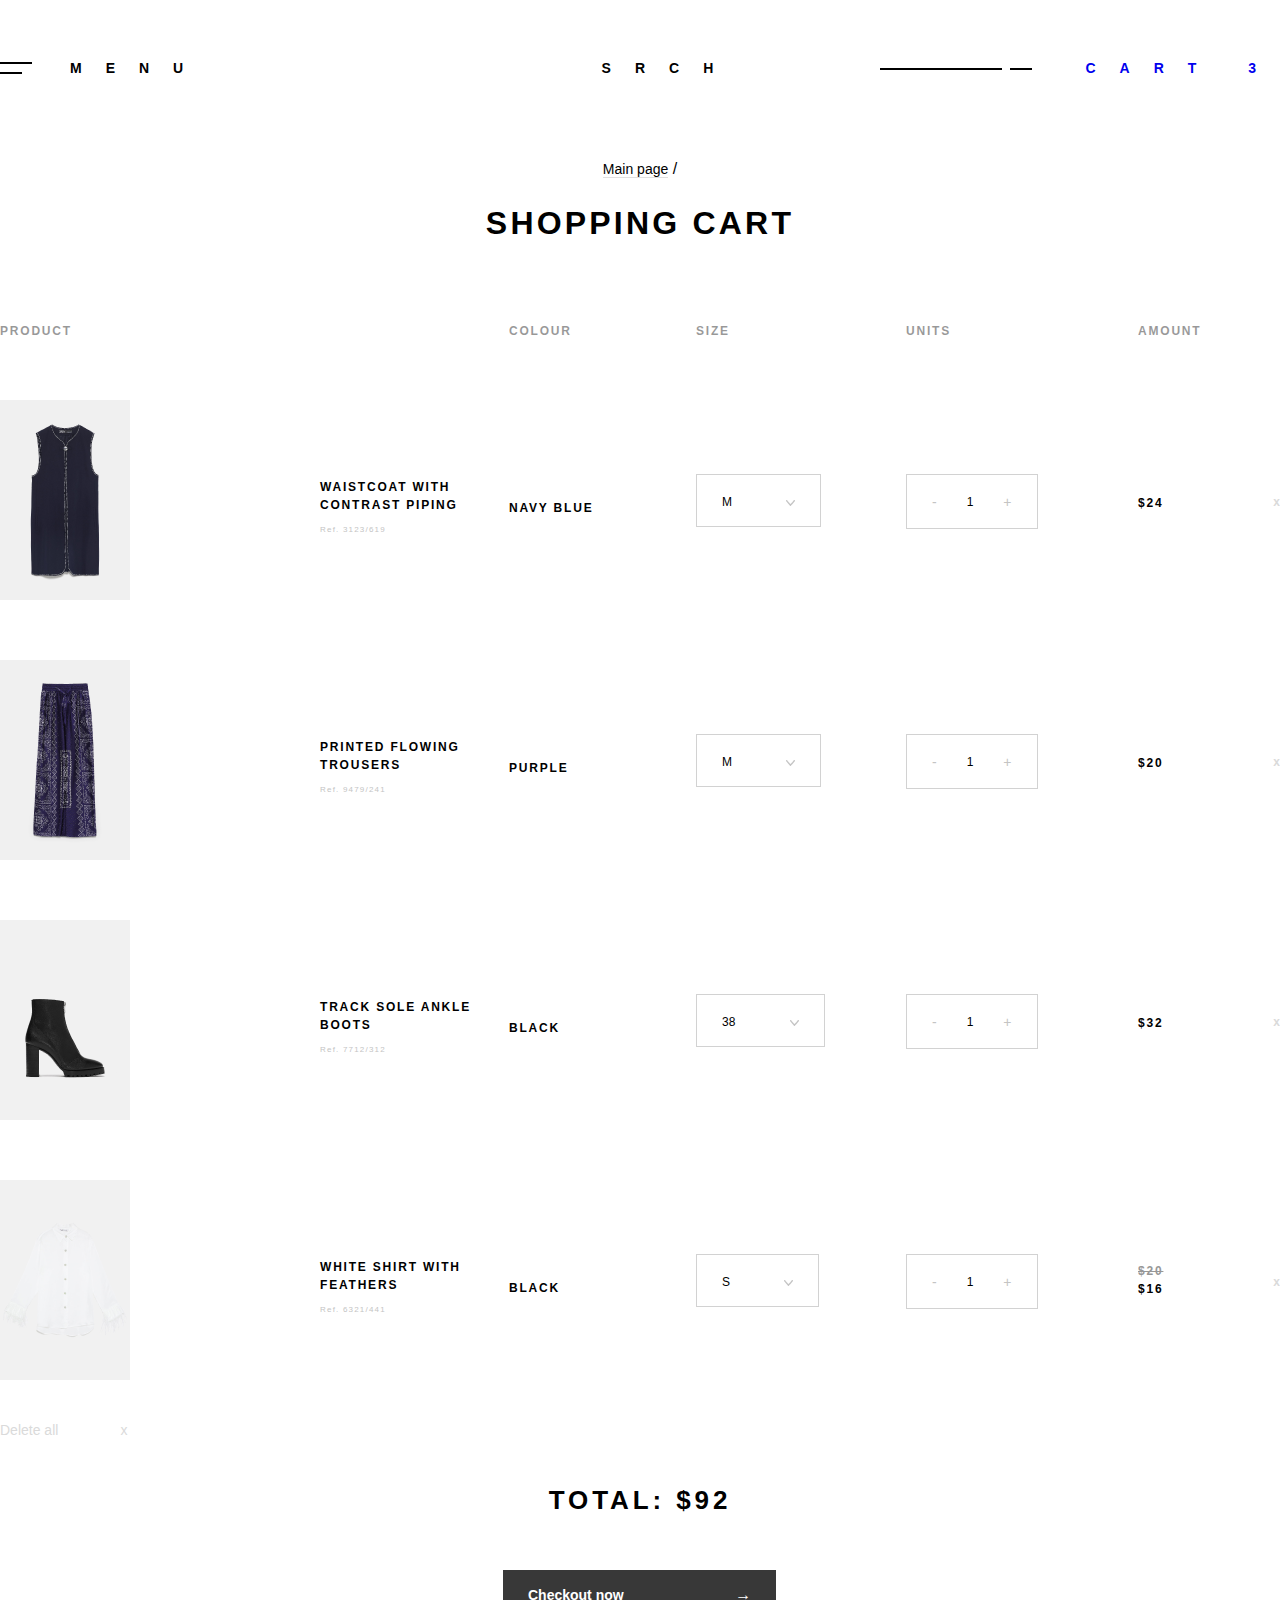
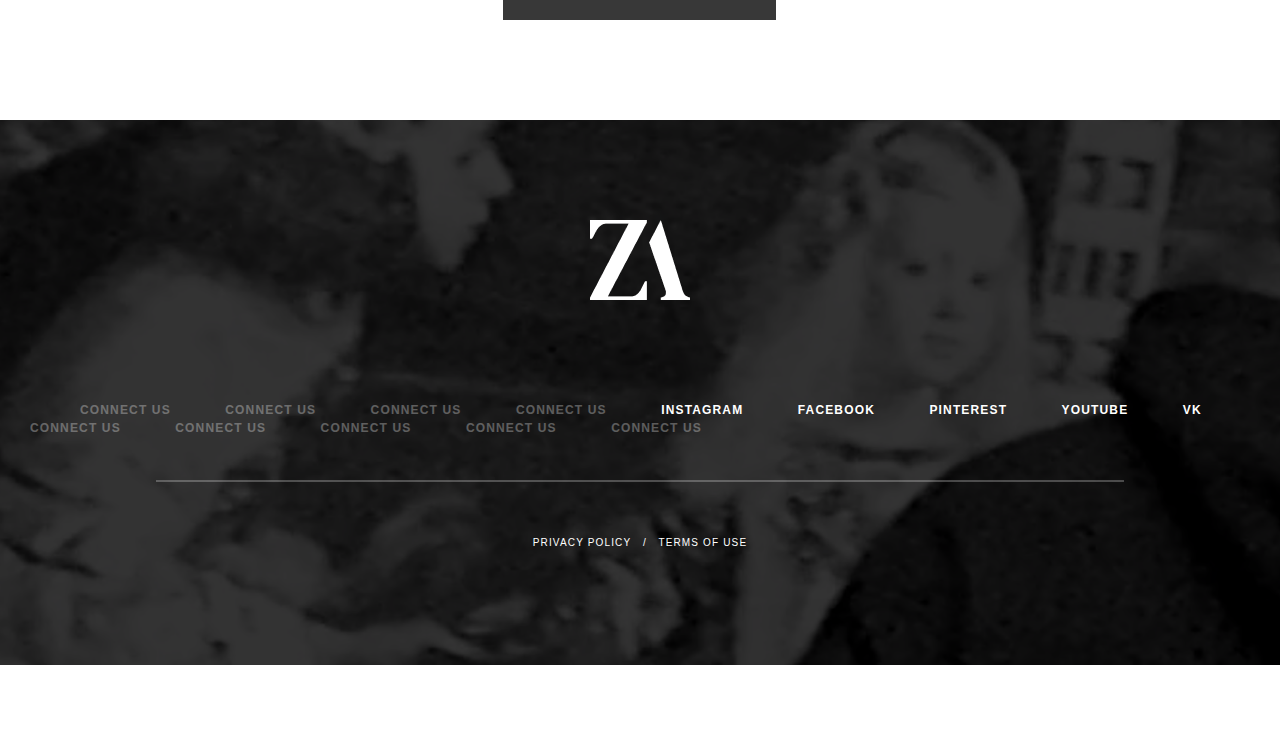
==== cart.html @ 87882a33 "Add files via upload" ====
<!DOCTYPE html>
<html lang="en">
<head>
    <meta charset="UTF-8">
    <meta http-equiv="X-UA-Compatible" content="IE=edge">
    <meta name="viewport" content="width=device-width, initial-scale=1.0">
    <title>ZARA</title>
    <link rel="stylesheet" href="style.css">
</head>
<body>
    <div class="header">
        <div class="menum">
            <div class="menu">    
                <div class="line1"></div>
                <div class="line2"></div>
                <a>MENU</a>
            </div>
        </div>
        <div class="srch">
            <a>SRCH</a>
        </div>
        <div class="cartm">
            <div class="cart">
                <div class="line3"></div>
                <div class="line4"></div>
                <a href="cart.html">CART 3</a>
            </div>
        </div>
    </div>

    <div class="cartscreen">
        <div class="slinks">
            <a href="index.html">Main page</a> /
            <h2>SHOPPING CART</h2>
        </div>
       <div class="carttable">
            <div class="tableheader">
                <span class="tableheader-product">PRODUCT</span>
                <span class="tableheader-colour">COLOUR</span>
                <span class="tableheader-size">SIZE</span>
                <span class="tableheader-units">UNITS</span>
                <span class="tableheader-amount">AMOUNT</span>
            </div>
            <div class="productcart">
                <img src="product1.png" alt="product1">
                <div class="productcartname">
                    <h1>WAISTCOAT WITH CONTRAST PIPING</h1>
                    <p>Ref. 3123/619</p>
                </div>
                <div class="productcartcolour">
                    <h1>NAVY BLUE</h1>
                </div>
                <div class="productcartsize">
                    <span>M</span>
                    <img src="Path.png" alt="Path">
                </div>
                <div class="productcartunits">
                    <span>-</span>
                    <div class="productcartunits-number">
                        <span>1</span>
                    </div>
                    <span>+</span>
                </div>
                <div class="productcartamount">
                    <h3>$24</h3>
                </div>
                <div class="x">
                    <h3>x</h3>
                </div>
            </div>
            <div class="productcart">
                <img src="product2.png" alt="product2">
                <div class="productcartname">
                    <h1>PRINTED FLOWING TROUSERS</h1>
                    <p>Ref. 9479/241</p>
                </div>
                <div class="productcartcolour">
                    <h1>PURPLE</h1>
                </div>
                <div class="productcartsize">
                    <span>M</span>
                    <img src="Path.png" alt="Path">
                </div>
                <div class="productcartunits">
                    <span>-</span>
                    <div class="productcartunits-number">
                        <span>1</span>
                    </div>
                    <span>+</span>
                </div>
                <div class="productcartamount">
                    <h3>$20</h3>
                </div>
                <div class="x">
                    <h3>x</h3>
                </div>
            </div>
            <div class="productcart">
                <img src="product3.png" alt="product3">
                <div class="productcartname">
                    <h1>TRACK SOLE ANKLE BOOTS</h1>
                    <p>Ref. 7712/312</p>
                </div>
                <div class="productcartcolour">
                    <h1>BLACK</h1>
                </div>
                <div class="productcartsize">
                    <span>38</span>
                    <img src="Path.png" alt="Path">
                </div>
                <div class="productcartunits">
                    <span>-</span>
                    <div class="productcartunits-number">
                        <span>1</span>
                    </div>
                    <span>+</span>
                </div>
                <div class="productcartamount">
                    <h3>$32</h3>
                </div>
                <div class="x">
                    <h3>x</h3>
                </div>
            </div>
            <div class="productcart">
                <img src="product4.png" alt="product4">
                <div class="productcartname">
                    <h1>WHITE SHIRT WITH FEATHERS</h1>
                    <p>Ref. 6321/441</p>
                </div>
                <div class="productcartcolour">
                    <h1>BLACK</h1>
                </div>
                <div class="productcartsize">
                    <span>S</span>
                    <img src="Path.png" alt="Path">
                </div>
                <div class="productcartunits">
                    <span>-</span>
                    <div class="productcartunits-number">
                        <span>1</span>
                    </div>
                    <span>+</span>
                </div>
                <div class="productcartamountwithdiscount">
                    <h3 class="discount">$20</h3>
                    <h3>$16</h3>
                </div>
                <div class="x">
                    <h3>x</h3>
                </div>
            </div>
            <div class="deleteall">
                <span>Delete all</span>
                <div class="xspan">
                    <span>x</span>
                </div>
            </div>
       </div>
       <div class="checkout">
            <div class="totalamount">
                <span>TOTAL: $92</span>
            </div>
            <div class="checkoutnow">
                <span class="CN">Checkout now</span>
                <span class="CNright">→</span>
            </div>
       </div>
    </div>

    <div class="footer">
        <img src="Logo white.png" alt="Logo">
        <div class="sm">
            <span> </span>
            <span>CONNECT US</span>
            <span>CONNECT US</span>
            <span>CONNECT US</span>
            <span>CONNECT US</span>
            <a href="https://instagram.com">INSTAGRAM</a>
            <a href="https://facebook.com">FACEBOOK</a>
            <a href="https://pinterest.com">PINTEREST</a>
            <a href="https://youtube.com">YOUTUBE</a>
            <a href="https://vk.com">VK</a>
            <span>CONNECT US</span>
            <span>CONNECT US</span>
            <span>CONNECT US</span>
            <span>CONNECT US</span>
            <span>CONNECT US</span>
        </div>
        <hr>
        <div class="PP">
            <a href="https://google.com">PRIVACY POLICY &nbsp;&nbsp;/&nbsp;&nbsp; TERMS OF USE</a>
        </div>    
    </div>
</body>
</html>
---- style.css ----
@import url('https://fonts.googleapis.com/css2?family=Lato:wght@300;400;700;900&display=swap');

body{
font-family: 'Edu TAS Beginner', cursive;
font-family: 'Lato', sans-serif;
font-family: 'Nunito Sans', sans-serif;
max-width: 1920px;
margin: auto;
}

.header{
    max-width: 1920px;
    display: flex;
    font-weight: bolder;
    letter-spacing: 1.5rem;
    font-size: 14px;
    padding: 60px 100px;
    position: relative;
}

.header a{
    text-decoration: none;
}

.header a:visited{
    color: black;
}

.srch{
    position: absolute;
    left: 47%;

}

.menum{
    position: absolute;
    left: 0;
}

.cartm{
    position: absolute;
    right: 0;
}

.line1{
    width: 30px;
    border: 1px solid black;
    top: 2px;
    position: absolute;
}

.line2{
    width: 20px;
    border: 1px solid black;
    position: absolute;
    top: 12px;
}

.menu{
    position: relative;
    width: 200px;
    margin-left: 0;
}

.menu a{
    left: 70px;
    position: absolute;
}

.cart{
    position: relative;
    width: 400px;
    margin-right: 0;
}

.cart a{
    position: absolute;
    right: 0;
}

.line3{
    width: 120px;
    border: 1px solid black;
    position: absolute;
    top: 8px;
}

.line4{
    width: 20px;
    border: 1px solid black;
    position: absolute;
    top: 8px;
    left: 130px;
}

.header a{
    margin: auto;
}

.footer{
    background-image: url(Footer.png);
    max-width: 1920px;
    height: 510px;
    padding-top: 100px;
}

.footer img{
    display: block;
    margin: auto;
}

.sm{    
    margin-top: 100px;
    margin-bottom: 55px;
    margin-left: 30px;
    position: absolute;
    height: 20px;
}

.sm span{
    font-size: 12px;
    color: #fff;
    letter-spacing: 1.15px;
    margin-right: 50px;
    opacity: 30%;
    font-weight: bold;    
}

.sm a{
    font-size: 12px;
    text-decoration: none;
    color: #fff;
    letter-spacing: 1.15px;
    margin-right: 50px;
    font-weight: bold;
}

.footer hr{
    max-width: 966px;
    border: 1px solid white;
    opacity: 25%;
    margin-top: 180px;
    margin-bottom: 50px;
}

.PP a{
    font-size: 10px;
    color: #fff;
    letter-spacing: 1.15px;
    text-decoration: none;
    font-weight: 100;
} 

.PP{
    text-align: center;
}

.main{
    position: relative;
    height: 4533px;
}

.links{
    color: #fff;
}

.links a{
    color: #fff;
    font-size: 14px;
    text-decoration: none;
    border-bottom: #e0e0e0 1px solid;
}

.main h1{
    font-size: 32px;
    color: #fff;
    letter-spacing: 0.4rem;

}

.desc{
    position: absolute;
    top: 370px;
    text-align: center;
    left: 40.5%;
}

main img{
    position: absolute;
}

.i2{
    top: 829px;
    position: absolute;
    left: 100px;
}

.i3{
    top: 1419px;
    right: 100px;
    position: absolute;
}

.i41{
    top: 1870px;
    left: 100px;
    position: absolute;
}

.i42{
    top: 1870px;
    left: 540px;
    position: absolute;
}

.i5{
    top: 2582px;
    right: 100px;
    position: absolute;
}

.i6{
    top: 3160px;
    left: 100px;
    position: absolute;
}

.i71{
    top: 3891px;
    right: 540px;
    position: absolute;
}

.i72{
    top: 3891px;
    right: 100px;
    position: absolute;
}

.slinks{
    display: block;
    max-width: 380px;
    margin: auto;
    text-align: center;
    margin-bottom: 80px;
    margin-top: 40px;
}

.slinks h2{
    font-size: 32px;
    letter-spacing: 0.2rem;
    font-weight: 900;
}

.slinks a{
    font-size: 14px;
    color: black;
    border-bottom: solid #e0e0e0 1px;
    text-decoration: none;
}

.stories{
    max-width: 1920px;
    padding: 0 100px;
}

.mstories{
    padding: 0 220px 100px 220px;
    position: relative;
}

.s2{
    margin: 0 34px;
}

.selected{
    position: absolute;
    top:65px;
    left: 0;
}

.selected h3{
    font-size: 12px;
    letter-spacing: 0.15rem;
}

.line5{
    position: absolute;
    top:85px;
    left: 115px;
    border: 1px solid black;
    width: 130px;
}

hr{
    max-width: 1280px;
    border: 0.5px solid #D2D2D2;
    margin-bottom: 100px;
}

.scontent{
    position: relative;
    max-width: 1280px;
    margin: auto;
    height: 3630px
}

.sc1{
    position: relative;
    width: 769px;
}

.sc1d{
    position: absolute;
    top: 335px;
    right: 0;
    text-align: right;
}

.scontent h1{
    font-size: 52px;
    font-weight: bolder;
    letter-spacing: 0.15em;
    margin-bottom: 0;
}

.scontent p{
    font-size: 14px;
    margin-top: 10px;
}

.sc2{
    position: relative;
    width: 670px;
}

.sc2d{
    position: absolute;
    top: 187px;
    left: 0;
    text-align: left;
}

.sc2 img{
    margin-left: 270px;
}

.sc3{
    width: 450px;

}

.sc3d{
    text-align: center;
}

.sc3 img{
    margin: auto;
    display: block;
}

.sc4{
    position: relative;
    width: 816px;
}

.sc4d{
    position: absolute;
    top: 335px;
    right: 0;
    text-align: right;
}

.sc5{
    position: relative;
    width: 620px;
    margin-bottom: 100px;
}

.sc5d{
    position: absolute;
    top: 187px;
    left: 0;
    text-align: left;
}

.sc5 img{
    margin-left: 220px;
}

.sc1g{
    position: absolute;
    left: 0;
    top: 0;
}

.sc2g{
    position: absolute;
    right: 0;
    top: 560px;
}

.sc3g{
    position: absolute;
    left: 440px;
    top: 1324px;
}

.sc4g{
    position: absolute;
    left: 0;
    top: 2157px;
}

.sc5g{
    position: absolute;
    left: 246px;
    top: 2881px;
}

.productslist{
    width: 1300px;
    margin-top: 50px;
}

.productcard, .productcard2{
    width: fit-content;
    display: inline-block;
}

.productcard2{
    margin: 0 40px;
}

.productcard{
    margin-bottom: 40px;
}

.productcard h1{
    text-align: left;
    margin-top: 22px;
    line-height: 18px;
    letter-spacing: 0.15rem;
    font-size: 12px;
    font-weight: 400;
}

.more{
    margin-top: 60px;
    width: 167px;
    position: relative;
    margin: auto;
    margin-bottom: 100px;
}

.more h2{
    line-height: 21px;
    font-size: 14px;
    letter-spacing: 1.5em;
    font-weight: 700;
}

.line6{
    width: 20px;
    border: 1px solid black;
    position: absolute;
    right: 0;
    top: calc(45%);
}

.productcard span{
    text-align: left;
    margin-top: 6px;
    line-height: 18px;
    letter-spacing: 0.15rem;
    font-size: 12px;
    font-weight: 900;
}

.discount{
    text-align: left;
    margin-top: 6px;
    line-height: 18px;
    letter-spacing: 0.15rem;
    font-size: 12px;
    font-weight: 700;
    color: #313131;
    opacity: 50%;
    text-decoration: line-through;
}

.catalog{
    display: flex;
}

.filters h3{
    font-size: 18px;
    line-height: 27px;
    font-weight: 600;
    margin-top: 0;
    margin-bottom: 30px;
}

.filters{
    position: relative;
    width: 350px;
    height: 670px;
    margin-left: 90px;
    padding-left: 80px;
    margin-top: 50px;
}

.filters hr{
    margin: 50px 0;
}

.line7{
    border: 1px solid black;
    width: 40px;
    position: absolute;
    top: 11px;
    left: 0;
}

.filters1{
    margin-bottom: 30px;
    display: flex;
}

.filters1 span{
    color: #c4c4c4;
    font-size: 14px;
    line-height: 21px;
    margin-left: 40px;
    margin-right: 0;
    font-weight: 300;
    text-align: right;
}

.filters1 h2{
    color: black;
    font-size: 14px;
    line-height: 21px;
    font-weight: 300;
    text-align: right;
    padding: 0;
    margin: 0;
    width: 300px;
}

.plus p{
    width: fit-content;
}

.selectedfilter{
    width: 250px;
}

.selectedsize{
    color: #c4c4c4;
    font-size: 14px;
    line-height: 21px;
    margin-left: 40px;
    margin-right: 0;
    font-weight: 300;
    text-align: right;
    color: black;
}

.filters1 h3{
    font-size: 14px;
    line-height: 21px;
    margin: 0;
    font-weight: 300;
}

.Reset{
    position: absolute;
    bottom: 0;
    right: 0;
}

.Reset span{
    height: 21px;
    font-size: 14px;
    line-height: 21px;
    margin-right: 40px;
    color: #c4c4c4;
}

.line8{
    position: absolute;
    width: 20px;
    border: 1px solid black;
    left: 0;
    top: 310px;
}

.productitem{
    margin-top: 50px;
    display: flex;
}

.productscreengallery{
    position: relative;
}

.productcardscreen2, .productcardscreen3, .productcardscreen4, .productcardscreen5{
    position: absolute;
    left: 770px;
}

.productcardscreen2{
    top: 60px;
}

.productcardscreen3{
    top: 350px;
}

.productcardscreen4{
    top: 640px;
}

.productcardscreen5{
    top: 930px;
}

.productscreendesc{
    width: 620px;
    position: relative;
    margin-left: 260px;
}

.productscreenbreadcrumbs a{
    font-size: 14px;
    line-height: 21px;
    color: black;
    text-decoration: none;
    border-bottom: 1px solid #e0e0e0;
}

.desc-summary{
    display: flex;
    margin-bottom: 40px;
}

.desc-s{
    text-align: left;
}

.desc-s:first-child{
    margin-right: 30px;
    width: 320px;
}

.desc-s p{
    font-size: 14px;
    line-height: 21px;
    margin: 0;
}

.desc-s h3{
    font-size: 12px;
    line-height: 18px;
    letter-spacing: 0.15em;
    color: #313131;
    opacity: 40%;
    margin-bottom: 15px;
}

.desc-s span{
    font-size: 14px;
    line-height: 21px;
    margin: 0;
    opacity: 30%;
}

.choosesize-addtocart{
    display: flex;
}

.choosesize{
    position: relative;
    border: 1px solid #d2d2d2;
    width: 320px;
    height: 52px;
    box-sizing: border-box;
    margin-right: 30px;
}

.choosesize span{
    font-size: 14px;
    line-height: 21px;
    position: absolute;
}

.Csize{
    left: 25px;
    top: 16px;
}

.Ssize{
    top: 16px;
    left: 237px;
}

.choosesize img{
    top: 23px;
    right: 23px;
    position: absolute;
}

.addtocart{
    position: relative;
    color: white;
    width: 270px;
    height: 52px;
    background-color: #383838;   
    margin-bottom: 60px;
}

.ATC{
    position: absolute;
    left: 25px;
    top: 19px;
    font-size: 14px;
}

.ATCplus{
    position: absolute;
    right: 15px;
    top: 19px;
}

.matchwithcards{
    display: flex;
}

.matchwith h2{
    font-size: 12px;
    line-height: 18px;
    letter-spacing: 0.15em;
    color: #313131;
    opacity: 40%;
    margin-bottom: 30px;
}

.matchwithcard{
    width: 180px;
    margin-right: 40px;
    margin-top: 0;
}

.matchwithcard:last-child{
    margin-right: 0px;
}

.matchwithcard h1{
    line-height: 18px;
    font-size: 12px;
    letter-spacing: 0.15em;
    margin-top: 20px;
    margin-bottom: 5px;
}

.matchwithcard span{
    line-height: 18px;
    font-size: 12px;
    letter-spacing: 0.15em;
    font-weight: 900;
    margin-top: 0;
}

.similaritemscards{
    margin-top: 60px;
    display: flex;
}

.similaritemscard{
    width: 400px;
    margin-right: 40px;
}

.similaritemscard:last-child{
    margin-right: 0;
}

.similaritemscard h1{
    line-height: 18px;
    letter-spacing: 0.15em;
    font-size: 12px;
    margin-top: 22px;
    margin-bottom: 6px;
}

.similaritemscard h3{
line-height: 18px;
font-size: 12px;
letter-spacing: 0.15em;
font-weight: 900;
margin-top: 0;
}

.similaritems h2{
    line-height: 39px;
    font-size: 26px;
    letter-spacing: 0.15em;
}

.similaritems{
    margin-top: 100px;
    margin-bottom: 100px;
}

.productcardscreen{
    margin: auto;
    max-width: 1720px;
}

/* Cart screen */

.cartscreen{
    max-width: 1280px;
    margin: auto;
}

.tableheader{
    margin: 80px 0 60px 0;
    position: relative;
    height: 18px;
    width: 1280px;
}

.tableheader span{
    position: absolute;
    opacity: 40%;
    letter-spacing: 0.15em;
    line-height: 18px;
    font-size: 12px;
    font-weight: 600;
}

.tableheader-colour{
    left: 509px;
}

.tableheader-size{
    left: 696px;
}

.tableheader-units{
    left: 906px;
}

.tableheader-amount{
    left: 1138px;
}

.productcart{
    display: flex;
    position: relative;

    margin-top: 60px;
    margin-bottom: 40px;
}

.productcartname h1, .productcartcolour h1{
    line-height: 18px;
    font-size: 12px;
    letter-spacing: 0.15em;
    margin-bottom: 10px;
}

.productcartname p{
    line-height: 12px;
    font-size: 8px;
    letter-spacing: 0.15em;
    color: #c4c4c4;
}

.productcartname{
    width: 180px;
    position: absolute;
    left: 320px;
    top: 70px;
}

.productcartcolour{
    left: 509px;
    top: 91px;
    position: absolute;
}

.productcartsize{
    height: fit-content;
    width: fit-content;
    padding: 17px 25px 15px 25px;
    border: 1px solid #d2d2d2;
    position: absolute;
    box-sizing: border-box;
    left: 696px;
    top: 74px;
}

.productcartsize span{
    line-height: 18px;
    font-size: 12px;
    margin-right: 50px;
}

.productcartunits{
    height: fit-content;
    width: fit-content;
    padding: 17px 25px 15px 25px;
    border: 1px solid #d2d2d2;
    position: absolute;
    box-sizing: border-box;
    left: 906px;
    top: 74px;
    display: flex;
}

.productcartunits span{
    line-height: 21px;
    font-size: 14px;
    color: #c4c4c4;
}

.productcartunits-number span{
    line-height: 18px;
    font-size: 12px;
    color: black;
    margin: 0 30px;
}

.productcartamount{
    position: absolute;
    left: 1138px;
    top: 94px;
}

.productcartamountwithdiscount{
    position: absolute;
    left: 1138px;
    top: 82px;
}

.productcartamount h3, .productcartamountwithdiscount h3{
    line-height: 18px;
    font-size: 12px;
    letter-spacing: 0.15em;
    font-weight: 900;
    margin: 0;
}

.x h3{
    color: #dadada;
    line-height: 12px;
    font-size: 12px;
    position: absolute;
    right: 0;
    top: 96px;
    margin: 0;
}

.xspan span{
    line-height: 12px;
    font-size: 12px;
    margin-left: 62px;
}

.deleteall span{
    line-height: 21px;
    font-size: 14px;
    }

.deleteall{
    color: #dadada;
    display: flex;
    margin-bottom: 40px;
}

.checkoutnow{
    color: white;
    width: fit-content;
    height: fit-content;
    background-color: #383838;   
    margin-bottom: 100px;
    margin-top: 50px;
    padding: 16px 25px;
}

.CN{
    font-weight: 600;
    font-size: 14px;
    margin-right: 107px;
}

.totalamount span{
    line-height: 39px;
    font-size: 26px;
    letter-spacing: 0.15em;
    font-weight: 600;
}

.totalamount{
    text-align: center;
}

.checkout{
    max-width: 274px;
    margin: auto;
}
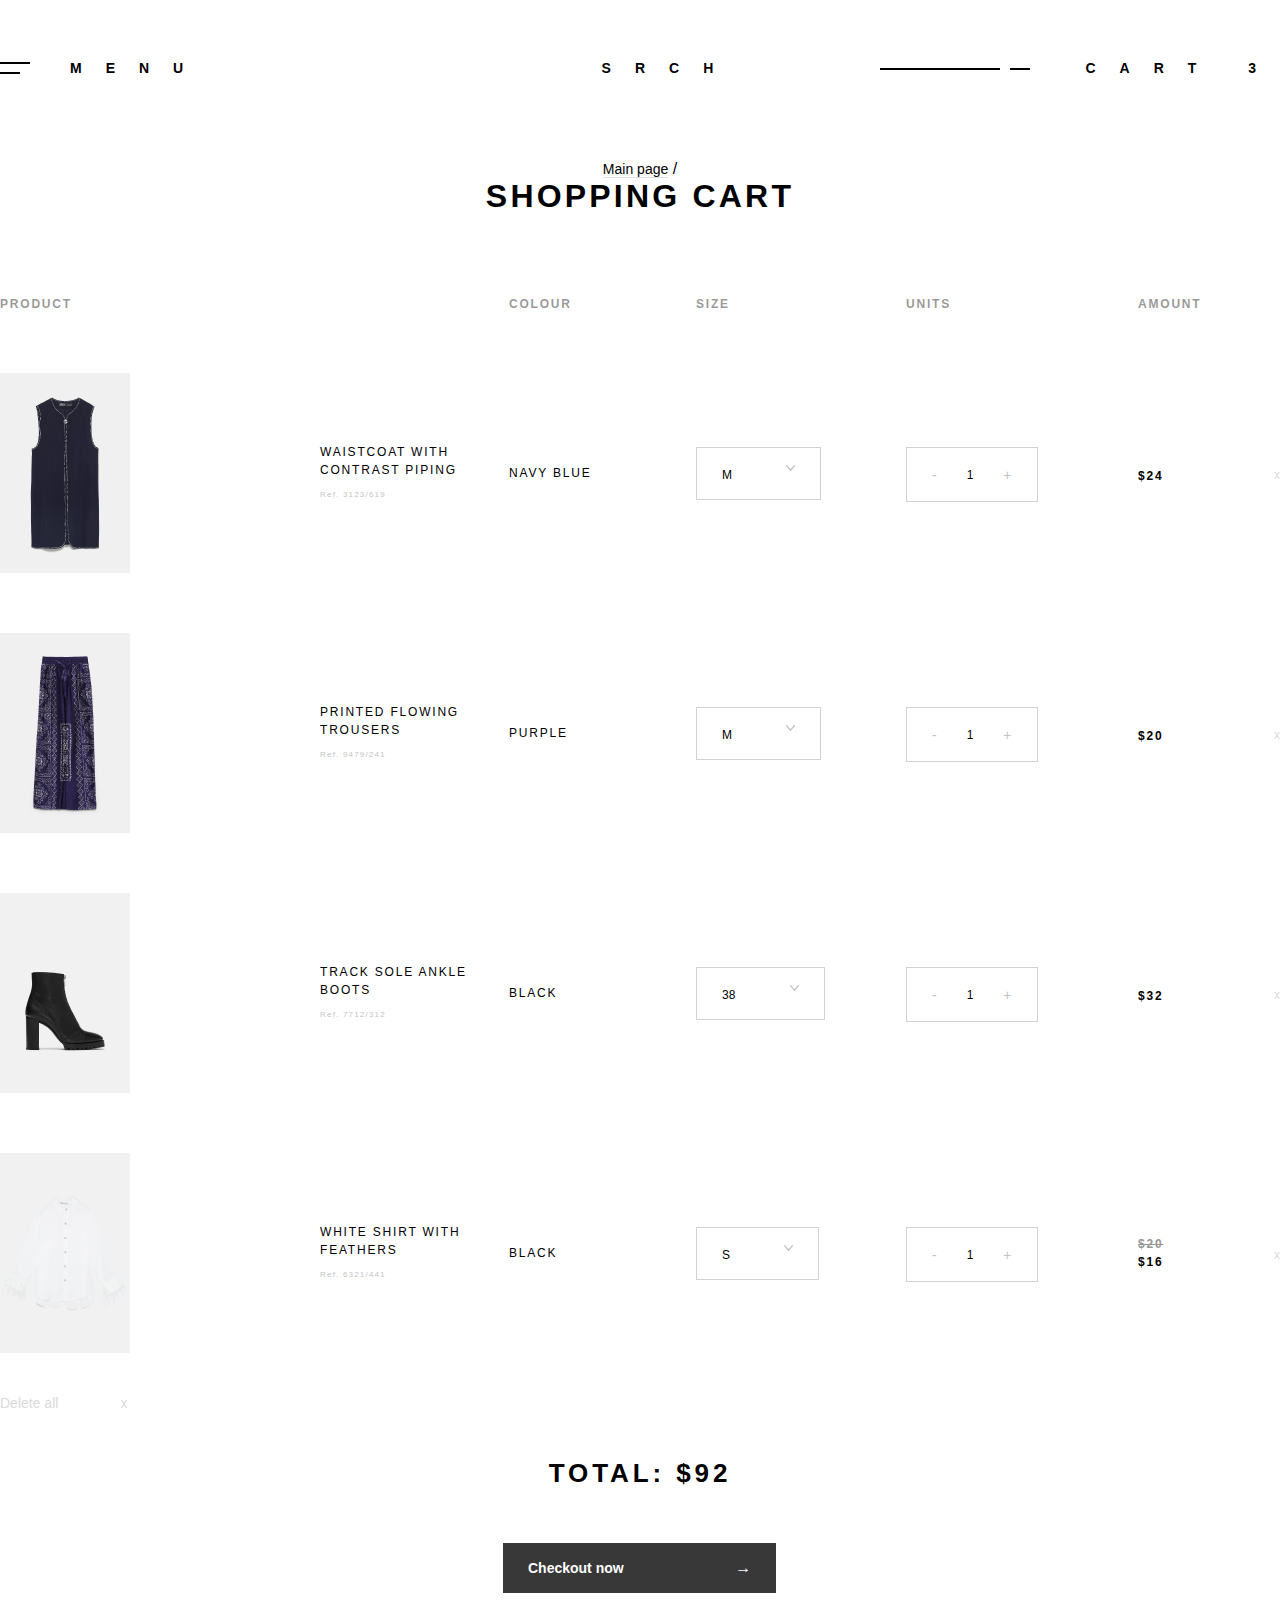
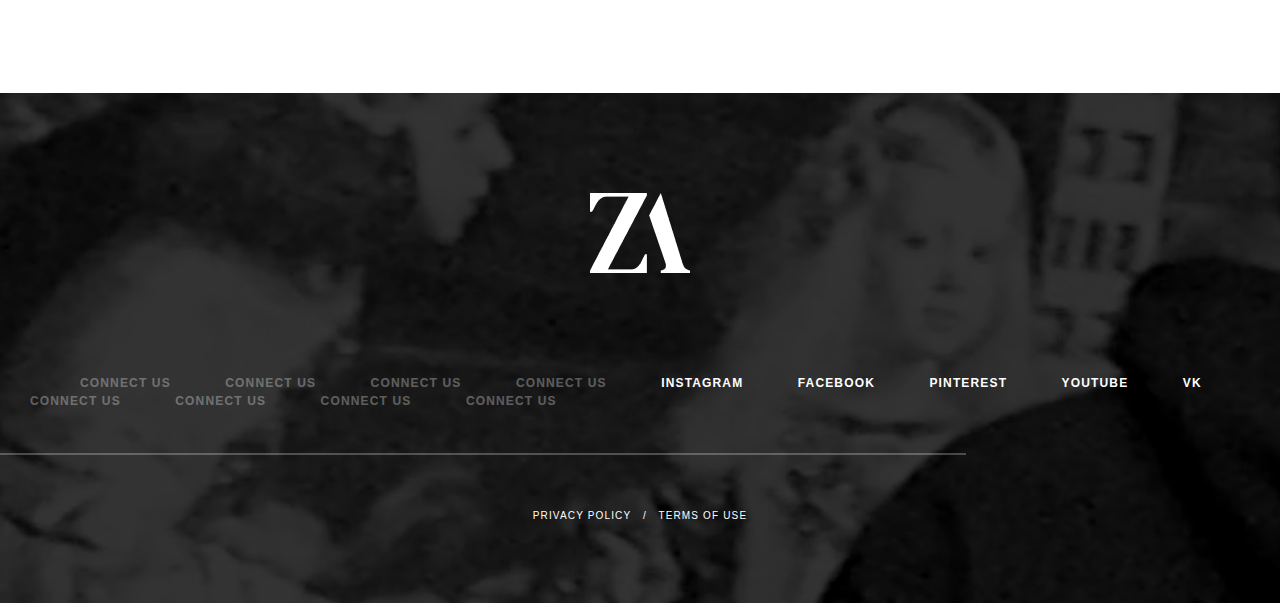
==== commit 6b42cee1: "Add files via upload" ====
--- a/cart.html
+++ b/cart.html
@@ -4,8 +4,9 @@
     <meta charset="UTF-8">
     <meta http-equiv="X-UA-Compatible" content="IE=edge">
     <meta name="viewport" content="width=device-width, initial-scale=1.0">
-    <title>ZARA</title>
+    <title>ZARA / Cart</title>
     <link rel="stylesheet" href="style.css">
+    <link rel="stylesheet" href="media.css">
 </head>
 <body>
     <div class="header">
@@ -13,20 +14,20 @@
             <div class="menu">    
                 <div class="line1"></div>
                 <div class="line2"></div>
-                <a>MENU</a>
-            </div>
-        </div>
-        <div class="srch">
+                <a class="desktop" href="catalog.html">MENU</a>
+            </div>
+        </div>
+        <div class="srch desktop">
             <a>SRCH</a>
         </div>
-        <div class="cartm">
-            <div class="cart">
-                <div class="line3"></div>
-                <div class="line4"></div>
-                <a href="cart.html">CART 3</a>
-            </div>
-        </div>
-    </div>
+            <div class="cartm">
+                <div class="cart">
+                    <div class="line3 desktop"></div>
+                    <div class="line4"></div>
+                    <a href="cart.html">CART 3</a>
+                </div>
+            </div>
+        </div>
 
     <div class="cartscreen">
         <div class="slinks">
@@ -42,13 +43,47 @@
                 <span class="tableheader-amount">AMOUNT</span>
             </div>
             <div class="productcart">
-                <img src="product1.png" alt="product1">
+                <div class="productcard-img">
+                    <img src="product1.png" alt="product1">
+                </div>
+                <div class="productcard-description">
+                    <div class="productcartname">
+                        <h1>WAISTCOAT WITH CONTRAST PIPING</h1>
+                        <p>Ref. 3123/619</p>
+                    </div>
+                    <div class="productcartcolour desktop">
+                        <h1>NAVY BLUE</h1>
+                    </div>
+                    <div class="productcartsize">
+                        <span>M</span>
+                        <img src="Path.png" alt="Path">
+                    </div>
+                    <div class="productcartunits">
+                        <span>-</span>
+                        <div class="productcartunits-number">
+                            <span>1</span>
+                        </div>
+                        <span>+</span>
+                    </div>
+                    <div class="productcartamount">
+                        <h3>$24</h3>
+                    </div>
+                    <div class="x desktop">
+                        <h3>x</h3>
+                    </div>
+                </div>
+            </div>
+            <div class="productcart">
+                <div class="productcard-img">
+                    <img src="product2.png" alt="product2">
+                </div>
+                <div class="productcard-description">
                 <div class="productcartname">
-                    <h1>WAISTCOAT WITH CONTRAST PIPING</h1>
-                    <p>Ref. 3123/619</p>
-                </div>
-                <div class="productcartcolour">
-                    <h1>NAVY BLUE</h1>
+                    <h1>PRINTED FLOWING TROUSERS</h1>
+                    <p>Ref. 9479/241</p>
+                </div>
+                <div class="productcartcolour desktop">
+                    <h1>PURPLE</h1>
                 </div>
                 <div class="productcartsize">
                     <span>M</span>
@@ -62,23 +97,27 @@
                     <span>+</span>
                 </div>
                 <div class="productcartamount">
-                    <h3>$24</h3>
-                </div>
-                <div class="x">
+                    <h3>$20</h3>
+                </div>
+                <div class="x desktop">
                     <h3>x</h3>
                 </div>
             </div>
-            <div class="productcart">
-                <img src="product2.png" alt="product2">
+            </div>
+            <div class="productcart">
+                <div class="productcard-img">
+                    <img src="product3.png" alt="product3">
+                </div>
+                <div class="productcard-description">
                 <div class="productcartname">
-                    <h1>PRINTED FLOWING TROUSERS</h1>
-                    <p>Ref. 9479/241</p>
-                </div>
-                <div class="productcartcolour">
-                    <h1>PURPLE</h1>
+                    <h1>TRACK SOLE ANKLE BOOTS</h1>
+                    <p>Ref. 7712/312</p>
+                </div>
+                <div class="productcartcolour desktop">
+                    <h1>BLACK</h1>
                 </div>
                 <div class="productcartsize">
-                    <span>M</span>
+                    <span>38</span>
                     <img src="Path.png" alt="Path">
                 </div>
                 <div class="productcartunits">
@@ -89,23 +128,27 @@
                     <span>+</span>
                 </div>
                 <div class="productcartamount">
-                    <h3>$20</h3>
-                </div>
-                <div class="x">
+                    <h3>$32</h3>
+                </div>
+                <div class="x desktop">
                     <h3>x</h3>
                 </div>
             </div>
-            <div class="productcart">
-                <img src="product3.png" alt="product3">
+            </div>
+            <div class="productcart">
+                <div class="productcard-img">
+                    <img src="product4.png" alt="product4">
+                </div>
+                <div class="productcard-description">
                 <div class="productcartname">
-                    <h1>TRACK SOLE ANKLE BOOTS</h1>
-                    <p>Ref. 7712/312</p>
-                </div>
-                <div class="productcartcolour">
+                    <h1>WHITE SHIRT WITH FEATHERS</h1>
+                    <p>Ref. 6321/441</p>
+                </div>
+                <div class="productcartcolour desktop">
                     <h1>BLACK</h1>
                 </div>
                 <div class="productcartsize">
-                    <span>38</span>
+                    <span>S</span>
                     <img src="Path.png" alt="Path">
                 </div>
                 <div class="productcartunits">
@@ -115,42 +158,16 @@
                     </div>
                     <span>+</span>
                 </div>
-                <div class="productcartamount">
-                    <h3>$32</h3>
-                </div>
-                <div class="x">
-                    <h3>x</h3>
-                </div>
-            </div>
-            <div class="productcart">
-                <img src="product4.png" alt="product4">
-                <div class="productcartname">
-                    <h1>WHITE SHIRT WITH FEATHERS</h1>
-                    <p>Ref. 6321/441</p>
-                </div>
-                <div class="productcartcolour">
-                    <h1>BLACK</h1>
-                </div>
-                <div class="productcartsize">
-                    <span>S</span>
-                    <img src="Path.png" alt="Path">
-                </div>
-                <div class="productcartunits">
-                    <span>-</span>
-                    <div class="productcartunits-number">
-                        <span>1</span>
-                    </div>
-                    <span>+</span>
-                </div>
                 <div class="productcartamountwithdiscount">
                     <h3 class="discount">$20</h3>
                     <h3>$16</h3>
                 </div>
-                <div class="x">
+                <div class="x desktop">
                     <h3>x</h3>
                 </div>
             </div>
-            <div class="deleteall">
+            </div>
+            <div class="deleteall desktop">
                 <span>Delete all</span>
                 <div class="xspan">
                     <span>x</span>
@@ -171,21 +188,20 @@
     <div class="footer">
         <img src="Logo white.png" alt="Logo">
         <div class="sm">
-            <span> </span>
-            <span>CONNECT US</span>
-            <span>CONNECT US</span>
-            <span>CONNECT US</span>
-            <span>CONNECT US</span>
+            <span class="desktop"> </span>
+            <span class="desktop">CONNECT US</span>
+            <span class="desktop">CONNECT US</span>
+            <span class="desktop">CONNECT US</span>
+            <span class="desktop">CONNECT US</span>
             <a href="https://instagram.com">INSTAGRAM</a>
             <a href="https://facebook.com">FACEBOOK</a>
             <a href="https://pinterest.com">PINTEREST</a>
             <a href="https://youtube.com">YOUTUBE</a>
             <a href="https://vk.com">VK</a>
-            <span>CONNECT US</span>
-            <span>CONNECT US</span>
-            <span>CONNECT US</span>
-            <span>CONNECT US</span>
-            <span>CONNECT US</span>
+            <span class="desktop">CONNECT US</span>
+            <span class="desktop">CONNECT US</span>
+            <span class="desktop">CONNECT US</span>
+            <span class="desktop">CONNECT US</span>
         </div>
         <hr>
         <div class="PP">
--- a/style.css
+++ b/style.css
@@ -1,11 +1,17 @@
 @import url('https://fonts.googleapis.com/css2?family=Lato:wght@300;400;700;900&display=swap');
 
+@import "./reset.css";
+
+.mobile{
+    display: none;
+}
+
 body{
-font-family: 'Edu TAS Beginner', cursive;
-font-family: 'Lato', sans-serif;
-font-family: 'Nunito Sans', sans-serif;
-max-width: 1920px;
-margin: auto;
+    font-family: 'Edu TAS Beginner', cursive;
+    font-family: 'Lato', sans-serif;
+    font-family: 'Nunito Sans', sans-serif;
+    max-width: 1920px;
+    margin: auto;
 }
 
 .header{
@@ -20,6 +26,7 @@
 
 .header a{
     text-decoration: none;
+    color: black;
 }
 
 .header a:visited{
@@ -440,7 +447,7 @@
     text-align: left;
     margin-top: 22px;
     line-height: 18px;
-    letter-spacing: 0.15rem;
+    letter-spacing: 0.15em;
     font-size: 12px;
     font-weight: 400;
 }
--- a/media.css
+++ b/media.css
@@ -0,0 +1,489 @@
+@media (max-width: 700px){
+
+    .mobile{
+        display: block;
+    }
+
+    .desktop{
+        display: none;   
+    }
+
+    .menu{
+        margin-left: 30px;
+    }
+
+    .cart{
+        margin-right: 30px;
+        width: 280px;
+    }
+
+    .cart a{
+        font-size: 14px;
+        line-height: 21px;
+        letter-spacing: 0.7em;
+    }
+
+    /* Style.css copy */
+        
+    .links{
+        color: #fff;
+    }
+
+    .links a{
+        color: #fff;
+        font-size: 14px;
+        text-decoration: none;
+        border-bottom: #e0e0e0 1px solid;
+    }
+
+    .main h1{
+        font-size: 24px;
+        line-height: 36px;
+        font-weight: normal;
+        color: #fff;
+        letter-spacing: 0.15em;
+        margin-top: 20px;
+    }
+
+    .desc{
+        text-align: center;
+        height: 587px;
+        /* min-width: 375px; */
+        background-image: url("./main\ 1\ mob.png");
+        top: 0;
+        left: 0;
+        position: relative;
+        align-items: center;
+        padding-top: 60%;
+        z-index: 0;
+    }
+
+    main img{
+        position: block;
+    }
+
+    .i2c{
+        padding-left: 8%;
+        padding-right: 8%;
+        margin-top: -50px;
+        z-index: 100;
+        position: relative;
+    }
+
+    .i3c, .i5c, .i6c{
+        margin-top: 15px;
+        padding-left: 8%;
+        padding-right: 8%;
+    }
+
+    .i4c, .i7c{
+        margin-top: 15px;
+        display: flex;
+        justify-content: space-between;
+    }
+
+    .i410, .i420, .i710, .i720{
+        max-width: 48%;
+    }
+
+    .i7c{
+        margin-bottom: 60px;
+    }    
+
+    .main{
+        height: fit-content;
+    }
+
+    .sm{
+       margin: 70px 0 0 0; 
+       text-align: center;
+       
+    }
+    .sm a{
+        margin: 0 20px 20px 20px;
+        line-height: 38px;
+     }
+     
+     .footer hr{
+        margin: 200px auto 0 auto;
+        width: 315px;
+     }
+
+     .PP{
+        margin-top: 50px;
+     }
+
+     .line1, .line2, .line3, .line4,.line5,.line6, .line7, .line8, .line9 {
+        background-color: black;
+     }
+
+     .selected{
+        position: absolute;
+        display: block;
+        top: -30px;
+     }
+
+     .line5{
+        width: 130px;
+        position: absolute;
+        top: -24px;
+        left: 220px;
+        margin: 0;
+        padding: 0;
+     }
+
+     .stories{
+        padding: 0 30px;
+     }
+
+     .mstories{
+        padding: 0;
+        position: relative;
+        max-width: 400px;
+        margin: auto;
+    }
+
+     .selected h3{
+        position: static;
+        margin: 0;
+        padding: 0;
+        display: block;
+     }
+
+     .slinks h2{
+        margin-top: 20px;
+     }
+
+     .selected-line{
+        justify-content: space-between;
+        display: flex;
+     }
+
+    hr{
+        width: 315px;
+        margin: 40px auto;
+     }
+
+    .scontent p{
+        display: none;
+     }
+
+    .scontent{
+        padding: 0 30px 60px 30px;
+        position: static;
+        display: flexbox;
+        margin: auto;
+        max-width: 400px;
+    }
+
+    .sc1, .sc3, .sc5{
+        position: static;
+        display: flex;
+        justify-content: space-between;
+        align-items: center;
+        width: 277px;
+    }
+
+    .sc1 img, .sc3 img, .sc5 img{
+        width: 143px;
+        margin: 0;
+    }
+    
+    .sc1d, .sc3d, .sc5d{
+        position: static;
+        top: 335px;
+        right: 0;
+        text-align: left;
+    }
+    
+    .scontent h1{
+        font-size: 18px;
+        font-weight: bolder;
+        line-height: 27px;
+        letter-spacing: 0.15em;
+        margin-bottom: 0;
+        width: 100px;
+    }
+    
+    .scontent p{
+        font-size: 14px;
+        margin-top: 10px;
+    }
+    
+    .sc2, .sc4{
+        position: static;
+        width: 315px;
+        display: flex;
+        justify-content: space-between;
+        align-items: center;
+        flex-direction: row-reverse;
+    }
+    
+    .sc2d, .sc4d{
+        position: static;
+        width: 126px;
+    }
+    
+    .sc2 img, .sc4 img{
+        width: 143px;
+        position: static;
+        margin-left: 0;
+    }
+    
+    .scontent{
+        height: fit-content;
+    }
+    
+    .sc1g, .sc2g, .sc3g, .sc4g, .sc5g{
+        position: static;
+    }
+    
+    .sc2g, .sc3g, .sc4g, .sc5g{
+        margin-top: 40px;;
+    }
+
+    .sc5{
+        margin-bottom: 0;
+    }
+
+    .filters_category{
+        display: flex;
+        justify-content: space-between;
+    }
+
+    .filters{
+        padding: 20px 30px 30px 30px;
+        margin: 0;
+        width: 100%;
+        height: fit-content;
+    }
+
+    .filters_category h3, .filters h3{
+        color: gray;
+        font-size: 18px;
+    }
+    
+    .activefilter h3{
+        color: black;
+    }
+    
+    .filters1{
+        height: fit-content;
+        align-items: flex-start;
+        margin: 0;
+    }
+
+    .filter-filter{
+        display: flex;
+        align-items: center;
+        justify-content: space-between;
+    }
+
+    .filters1 h3{
+        height: fit-content;
+        margin: 0 30px 0 0 ;
+    }
+
+    .catalog{
+        flex-direction: column-reverse;
+        margin: 0;
+        padding: 0;
+        width: 100%;
+    }
+
+    .catalog-hr hr{
+        text-align: center;
+        margin: 30px auto;
+        width: 90%;
+    }
+
+    .productslist-flex{
+        width: 100%;
+        row-gap: 30px; 
+        margin-top: 0px;
+        padding: 0 30px;
+        display: flex;
+        flex-wrap: wrap;
+        justify-content: space-between;
+    }
+
+    
+    .productslist{
+        width: 100%;
+        margin: 0;
+        padding: 0;
+        display: block;
+    }
+    
+    .productcard, .productcard2{
+        width: 143px;
+        margin: 0;
+        padding: 0;
+    }
+
+    .productcard img, .productcard2 img{
+        width: 143px;
+        height: 215px;
+    }
+
+    .productcard h1{
+        font-size: 10px;
+        font-weight: bold;
+    }
+
+    .more{
+        margin: 60px auto;
+    }
+
+    /* Cart screen */
+
+    .cartscreen{
+        padding: 0 30px;
+    }
+    
+    .tableheader{
+        display: none;
+    }
+    
+    .productcart{
+        display: flex;
+        position: static;
+        margin-bottom: 40px;
+    }
+
+    .productcard-img img{
+        width: 143px;
+        height: 220px;
+    }
+    
+    .productcard-description{
+        margin-left: 30px;
+    }
+
+    .productcartname h1{
+        line-height: 18px;
+        font-size: 12px;
+        letter-spacing: 0.15em;
+        font-weight: 600;
+        margin-bottom: 6px;
+    }
+    
+    .productcartname p{
+        line-height: 12px;
+        font-size: 8px;
+        letter-spacing: 0.15em;
+        color: #c4c4c4;
+        text-transform: uppercase;
+        margin-top: 0;
+    }
+    
+    .productcartname{
+        position: static;
+    }
+    
+    .productcartsize{
+        height: fit-content;
+        width: fit-content;
+        padding: 12px 27px 9px 27px;
+        border: 1px solid #d2d2d2;
+        position: static;
+        box-sizing: border-box;
+        margin-top: 25px;
+        display: flex;
+        justify-content: space-between;
+        width: 100%;
+        align-items: center;
+    }
+    
+    .productcartsize span{
+        line-height: 15px;
+        font-size: 10px;
+    }
+
+    .productcartsize img{
+        height: fit-content;
+
+    }
+    
+    .productcartunits{
+        height: fit-content;
+        width: fit-content;
+        padding: 8px 25px 7px 25px;
+        border: 1px solid #d2d2d2;
+        position: static;
+        box-sizing: border-box;
+        display: flex;
+        margin-top: 25px;
+        width: 100%;
+        justify-content: space-between;
+    }
+    
+    .productcartunits span{
+        line-height: 21px;
+        font-size: 14px;
+        color: #c4c4c4;
+    }
+    
+    .productcartunits-number span{
+        line-height: 18px;
+        font-size: 12px;
+        color: black;
+        margin: 0 36px;
+    }
+    
+    .productcartamount{
+        position: static;
+        margin-top: 20px;
+    }
+    
+    .productcartamountwithdiscount{
+        position: static;
+        display: flex;
+        margin-top: 20px;
+        column-gap: 8px;
+    }
+    
+    .productcartamount h3, .productcartamountwithdiscount h3{
+        line-height: 18px;
+        font-size: 12px;
+        letter-spacing: 0.15em;
+        font-weight: 900;
+        margin: 0;
+    }
+    
+    .checkoutnow{
+        color: white;
+        height: fit-content;
+        background-color: #383838;   
+        margin-bottom: 60px;
+        margin-top: 30px;
+        padding: 16px 25px;
+        display: flex;
+        width: 270px;
+        justify-content: space-between;
+    }
+    
+    .CN{
+        font-weight: 600;
+        font-size: 14px;
+        margin-right: 0;
+    }
+    
+    .totalamount span{
+        line-height: 39px;
+        font-size: 26px;
+        letter-spacing: 0.15em;
+        font-weight: 600;
+    }
+    
+    .totalamount{
+        text-align: center;
+        margin-top: 60px;
+    }
+    
+    .checkout{
+        width: 270px;
+        margin: auto;
+    }
+
+}